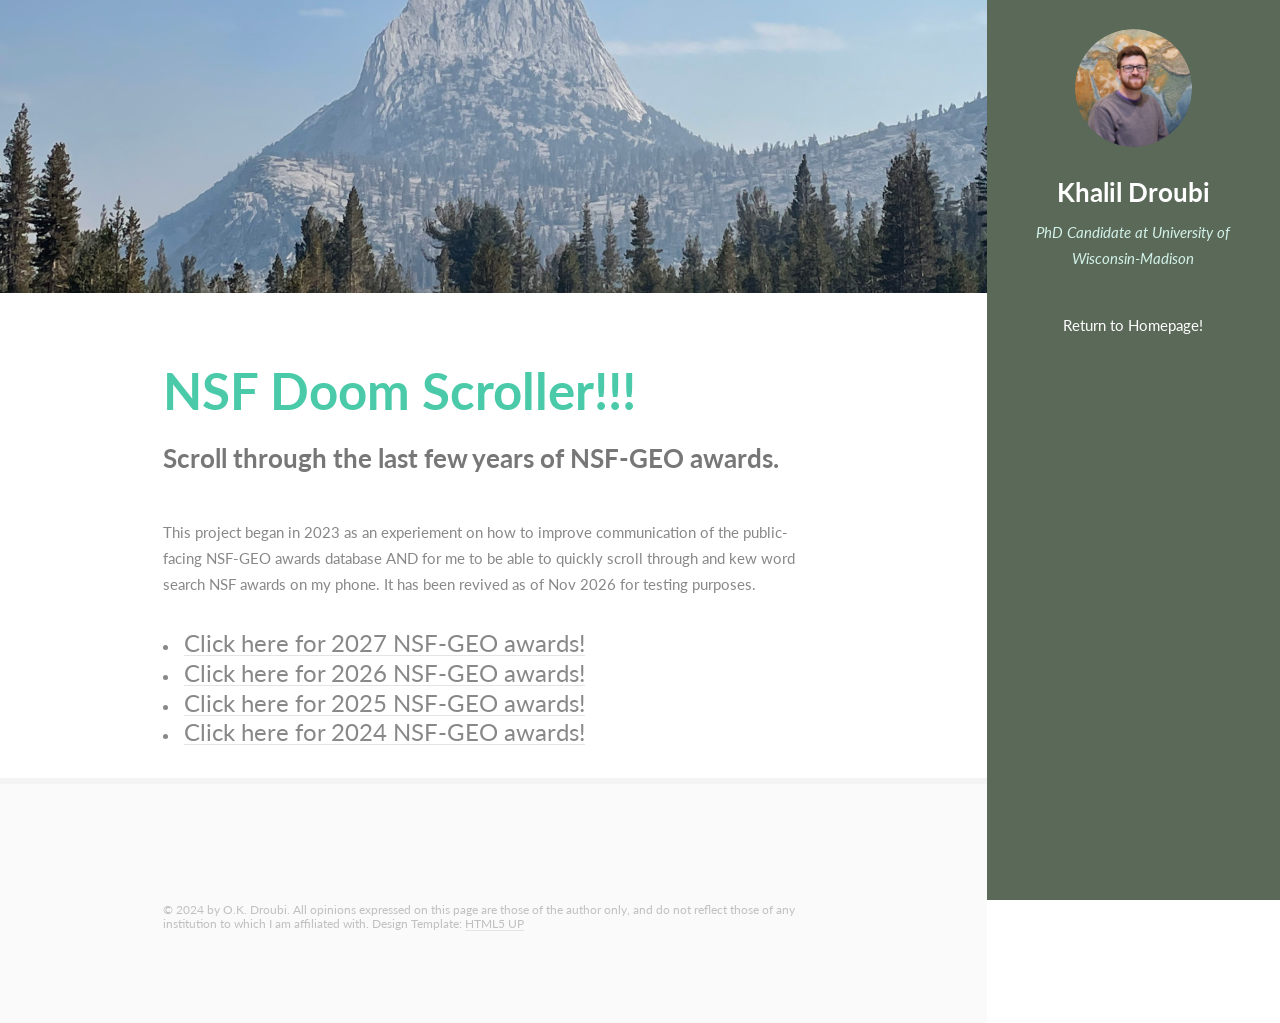
==== geo_nsf.html @ 440a9a68 "Update geo_nsf.html" ====
<!DOCTYPE HTML>
<!--
	Verti by HTML5 UP
	html5up.net | @ajlkn
	Free for personal and commercial use under the CCA 3.0 license (html5up.net/license)
-->
<html>
	<head>
		<title>Khalil Droubi</title>
		<meta charset="utf-8" />
		<meta name="viewport" content="width=device-width, initial-scale=1, user-scalable=no" />
		<link rel="stylesheet" href="assets/css/main.css" />
	</head>
	<body class="is-preload">

		<!-- Header -->
			<section id="header">
				<header>
					<span class="image avatar"><img src="images/headshot copy.JPG" alt="" /></span>
					<h1 id="logo"><a href="#">Khalil Droubi</a></h1>
					<p>PhD Candidate at University of Wisconsin-Madison<br />
					</p>
				</header>
				<nav id="nav">
					<ul>
						<!-- <li><a href="/"> <class="active">About Me</a></li>
						<li><a href="/">Research</a></li>
						<li><a href="/">Publications and Theses</a></li>
						<li><a href="/">Teaching and Mentoring</a></li>
						<li><a href="/">Field Work</a></li>
						<li><a href="Droubi_CV_2026.pdf" target="_blank">Curriculum Vitae</a></li> -->
						<li><a href="/">Return to Homepage!</a></li>
					</ul>
				</nav>
				<footer>
					<ul class="icons">
						<!-- <li><a href="https://www.linkedin.com/in/okdroubi/" class="icon brands fa-linkedin"><span class="label">LinkedIn</span></a></li> -->
<!-- 						<li><a href="#" class="icon brands fa-facebook-f"><span class="label">Facebook</span></a></li> -->
<!-- 						<li><a href="#" class="icon brands fa-instagram"><span class="label">Instagram</span></a></li> -->
						<!-- <li><a href="https://github.com/okdpetrology" class="icon brands fa-github"><span class="label">Github</span></a></li> -->
						<!-- <li><a href="geo_nsf.html" class="icon solid fa-envelope"><span class="label">Email</span></a></li> -->
					</ul>
				</footer>
			</section>
	<body class="is-preload homepage">
		<div id="page-wrapper">

			
<!-- Wrapper -->
			<div id="wrapper">

				<!-- Main -->
					<div id="main">

						<!-- One -->
							<section id="one">
								<div class="image main" data-position="center">
									<img src="images/banner1.jpg" alt="" />
								</div>
								<div class="container">
									<header class="major">
										<h2>NSF Doom Scroller!!!</h2>
										<p>Scroll through the last few years of NSF-GEO awards.<br /></p>
									</header>
									<p>This project began in 2023 as an experiement on how to improve communication of the public-facing NSF-GEO awards database AND for me to be able to quickly scroll through and kew word search NSF awards on my phone. It has been revived as of Nov 2026 for testing purposes.
									 </p>
									
									<li><a href="nsf_GEO_2027.html" target="_blank" ><font size="+2">Click here for 2027 NSF-GEO awards!</font></a>  </li>
									<li><a href="nsf_GEO_2026.html" target="_blank" ><font size="+2">Click here for 2026 NSF-GEO awards!</font></a> </li>
									<li><a href="nsf_GEO_2025.html" target="_blank" ><font size="+2">Click here for 2025 NSF-GEO awards!</font></a> </li>
									<li><a href="nsf_GEO_2024.html" target="_blank" ><font size="+2">Click here for 2024 NSF-GEO awards!</font></a> </li>

									
										</div>
							</section>


	

						

			
			<!-- Footer -->
					<section id="footer">
						<div class="container">
							<ul class="copyright">
								<li>&copy; 2024 by O.K. Droubi. All opinions expressed on this page are those of the author only, and do not reflect those of any institution to which I am affiliated with. Design Template: <a href="http://html5up.net" target="_blank">HTML5 UP</a></li>
							</ul>
						</div>
					</section>

			</div>

		<!-- Scripts -->

			<script src="assets/js/jquery.min.js"></script>
			<script src="assets/js/jquery.dropotron.min.js"></script>
			<script src="assets/js/browser.min.js"></script>
			<script src="assets/js/breakpoints.min.js"></script>
			<script src="assets/js/util.js"></script>
			<script src="assets/js/main.js"></script>

	</body>
</html>
---- assets/css/main.css ----
@import url("fontawesome-all.min.css");
@import url("https://fonts.googleapis.com/css?family=Lato:400,400italic,700,700italic|Source+Code+Pro:400");

/*
	Read Only by HTML5 UP
	html5up.net | @ajlkn
	Free for personal and commercial use under the CCA 3.0 license (html5up.net/license)
*/

html, body, div, span, applet, object,
iframe, h1, h2, h3, h4, h5, h6, p, blockquote,
pre, a, abbr, acronym, address, big, cite,
code, del, dfn, em, img, ins, kbd, q, s, samp,
small, strike, strong, sub, sup, tt, var, b,
u, i, center, dl, dt, dd, ol, ul, li, fieldset,
form, label, legend, table, caption, tbody,
tfoot, thead, tr, th, td, article, aside,
canvas, details, embed, figure, figcaption,
footer, header, hgroup, menu, nav, output, ruby,
section, summary, time, mark, audio, video {
	margin: 0;
	padding: 0;
	border: 0;
	font-size: 100%;
	font: inherit;
	vertical-align: baseline;}

article, aside, details, figcaption, figure,
footer, header, hgroup, menu, nav, section {
	display: block;}

body {
	line-height: 1;
}

ol, ul {
	list-style: none;
}

blockquote, q {
	quotes: none;
}

	blockquote:before, blockquote:after, q:before, q:after {
		content: '';
		content: none;
	}

table {
	border-collapse: collapse;
	border-spacing: 0;
}

body {
	-webkit-text-size-adjust: none;
}

mark {
	background-color: transparent;
	color: inherit;
}

input::-moz-focus-inner {
	border: 0;
	padding: 0;
}

input, select, textarea {
	-moz-appearance: none;
	-webkit-appearance: none;
	-ms-appearance: none;
	appearance: none;
}

/* Basic */

	html {
		box-sizing: border-box;
	}

	*, *:before, *:after {
		box-sizing: inherit;
	}

	body {
		background: #fff;
	}

		body.is-preload *, body.is-preload *:before, body.is-preload *:after {
			-moz-animation: none !important;
			-webkit-animation: none !important;
			-ms-animation: none !important;
			animation: none !important;
			-moz-transition: none !important;
			-webkit-transition: none !important;
			-ms-transition: none !important;
			transition: none !important;
		}

	body, input, select, textarea {
		color: #888;
		font-family: "Lato", sans-serif;
		font-size: 16pt;
		font-weight: 400;
		line-height: 1.75em;
	}

	a {
		-moz-transition: color 0.2s ease-in-out, border-color 0.2s ease-in-out;
		-webkit-transition: color 0.2s ease-in-out, border-color 0.2s ease-in-out;
		-ms-transition: color 0.2s ease-in-out, border-color 0.2s ease-in-out;
		transition: color 0.2s ease-in-out, border-color 0.2s ease-in-out;
		border-bottom: solid 1px #e4e4e4;
		color: inherit;
		text-decoration: none;
	}

		a:hover {
			border-bottom-color: transparent;
			color: #4acaa8 !important;
		}

	strong, b {
		color: #777;
		font-weight: 700;
	}

	em, i {
		font-style: italic;
	}

	p {
		margin: 0 0 2.25em 0;
	}

	h1, h2, h3, h4, h5, h6 {
		color: #777;
		font-weight: 700;
		line-height: 1em;
		margin: 0 0 0.5625em 0;
	}

		h1 a, h2 a, h3 a, h4 a, h5 a, h6 a {
			border: 0;
			color: inherit;
			text-decoration: none;
		}

	h2 {
		font-size: 2em;
		line-height: 1.5em;
	}

	h3 {
		font-size: 1.75em;
		line-height: 1.5em;
	}

	h4 {
		font-size: 1.25em;
		line-height: 1.5em;
	}

	h5 {
		font-size: 0.9em;
		line-height: 1.5em;
	}

	h6 {
		font-size: 0.7em;
		line-height: 1.5em;
	}

	sub {
		font-size: 0.8em;
		position: relative;
		top: 0.5em;
	}

	sup {
		font-size: 0.8em;
		position: relative;
		top: -0.5em;
	}

	hr {
		border: 0;
		border-bottom: solid 2px #f4f4f4;
		margin: 2.25em 0;
	}

		hr.major {
			margin: 3.375em 0;
		}

	blockquote {
		border-left: solid 8px #e4e4e4;
		font-style: italic;
		margin: 0 0 2.25em 0;
		padding: 0.5em 0 0.5em 2em;
	}

	code {
		background: #555;
		border-radius: 5px;
		color: #fff;
		font-family: "Source Code Pro", monospace;
		font-size: 0.9em;
		margin: 0 0.25em;
		padding: 0.25em 0.65em;
	}

	pre {
		font-family: "Source Code Pro", monospace;
		font-size: 0.9em;
		margin: 0 0 2.25em 0;
	}

		pre code {
			-webkit-overflow-scrolling: touch;
			display: block;
			line-height: 1.5em;
			overflow-x: auto;
			padding: 1em 1.5em;
		}

	.align-left {
		text-align: left;
	}

	.align-center {
		text-align: center;
	}

	.align-right {
		text-align: right;
	}

/* Row */

	.row {
		display: flex;
		flex-wrap: wrap;
		box-sizing: border-box;
		align-items: stretch;
	}

		.row > * {
			box-sizing: border-box;
		}

		.row.gtr-uniform > * > :last-child {
			margin-bottom: 0;
		}

		.row.aln-left {
			justify-content: flex-start;
		}

		.row.aln-center {
			justify-content: center;
		}

		.row.aln-right {
			justify-content: flex-end;
		}

		.row.aln-top {
			align-items: flex-start;
		}

		.row.aln-middle {
			align-items: center;
		}

		.row.aln-bottom {
			align-items: flex-end;
		}

		.row > .imp {
			order: -1;
		}

		.row > .col-1 {
			width: 8.33333%;
		}

		.row > .off-1 {
			margin-left: 8.33333%;
		}

		.row > .col-2 {
			width: 16.66667%;
		}

		.row > .off-2 {
			margin-left: 16.66667%;
		}

		.row > .col-3 {
			width: 25%;
		}

		.row > .off-3 {
			margin-left: 25%;
		}

		.row > .col-4 {
			width: 33.33333%;
		}

		.row > .off-4 {
			margin-left: 33.33333%;
		}

		.row > .col-5 {
			width: 41.66667%;
		}

		.row > .off-5 {
			margin-left: 41.66667%;
		}

		.row > .col-6 {
			width: 50%;
		}

		.row > .off-6 {
			margin-left: 50%;
		}

		.row > .col-7 {
			width: 58.33333%;
		}

		.row > .off-7 {
			margin-left: 58.33333%;
		}

		.row > .col-8 {
			width: 66.66667%;
		}

		.row > .off-8 {
			margin-left: 66.66667%;
		}

		.row > .col-9 {
			width: 75%;
		}

		.row > .off-9 {
			margin-left: 75%;
		}

		.row > .col-10 {
			width: 83.33333%;
		}

		.row > .off-10 {
			margin-left: 83.33333%;
		}

		.row > .col-11 {
			width: 91.66667%;
		}

		.row > .off-11 {
			margin-left: 91.66667%;
		}

		.row > .col-12 {
			width: 100%;
		}

		.row > .off-12 {
			margin-left: 100%;
		}

		.row.gtr-0 {
			margin-top: 0;
			margin-left: 0em;
		}

			.row.gtr-0 > * {
				padding: 0 0 0 0em;
			}

			.row.gtr-0.gtr-uniform {
				margin-top: 0em;
			}

				.row.gtr-0.gtr-uniform > * {
					padding-top: 0em;
				}

		.row.gtr-25 {
			margin-top: 0;
			margin-left: -0.5em;
		}

			.row.gtr-25 > * {
				padding: 0 0 0 0.5em;
			}

			.row.gtr-25.gtr-uniform {
				margin-top: -0.5em;
			}

				.row.gtr-25.gtr-uniform > * {
					padding-top: 0.5em;
				}

		.row.gtr-50 {
			margin-top: 0;
			margin-left: -1em;
		}

			.row.gtr-50 > * {
				padding: 0 0 0 1em;
			}

			.row.gtr-50.gtr-uniform {
				margin-top: -1em;
			}

				.row.gtr-50.gtr-uniform > * {
					padding-top: 1em;
				}

		.row {
			margin-top: 0;
			margin-left: -2em;
		}

			.row > * {
				padding: 0 0 0 2em;
			}

			.row.gtr-uniform {
				margin-top: -2em;
			}

				.row.gtr-uniform > * {
					padding-top: 2em;
				}

		.row.gtr-150 {
			margin-top: 0;
			margin-left: -3em;
		}

			.row.gtr-150 > * {
				padding: 0 0 0 3em;
			}

			.row.gtr-150.gtr-uniform {
				margin-top: -3em;
			}

				.row.gtr-150.gtr-uniform > * {
					padding-top: 3em;
				}

		.row.gtr-200 {
			margin-top: 0;
			margin-left: -4em;
		}

			.row.gtr-200 > * {
				padding: 0 0 0 4em;
			}

			.row.gtr-200.gtr-uniform {
				margin-top: -4em;
			}

				.row.gtr-200.gtr-uniform > * {
					padding-top: 4em;
				}

		@media screen and (max-width: 1680px) {

			.row {
				display: flex;
				flex-wrap: wrap;
				box-sizing: border-box;
				align-items: stretch;
			}

				.row > * {
					box-sizing: border-box;
				}

				.row.gtr-uniform > * > :last-child {
					margin-bottom: 0;
				}

				.row.aln-left {
					justify-content: flex-start;
				}

				.row.aln-center {
					justify-content: center;
				}

				.row.aln-right {
					justify-content: flex-end;
				}

				.row.aln-top {
					align-items: flex-start;
				}

				.row.aln-middle {
					align-items: center;
				}

				.row.aln-bottom {
					align-items: flex-end;
				}

				.row > .imp-xlarge {
					order: -1;
				}

				.row > .col-1-xlarge {
					width: 8.33333%;
				}

				.row > .off-1-xlarge {
					margin-left: 8.33333%;
				}

				.row > .col-2-xlarge {
					width: 16.66667%;
				}

				.row > .off-2-xlarge {
					margin-left: 16.66667%;
				}

				.row > .col-3-xlarge {
					width: 25%;
				}

				.row > .off-3-xlarge {
					margin-left: 25%;
				}

				.row > .col-4-xlarge {
					width: 33.33333%;
				}

				.row > .off-4-xlarge {
					margin-left: 33.33333%;
				}

				.row > .col-5-xlarge {
					width: 41.66667%;
				}

				.row > .off-5-xlarge {
					margin-left: 41.66667%;
				}

				.row > .col-6-xlarge {
					width: 50%;
				}

				.row > .off-6-xlarge {
					margin-left: 50%;
				}

				.row > .col-7-xlarge {
					width: 58.33333%;
				}

				.row > .off-7-xlarge {
					margin-left: 58.33333%;
				}

				.row > .col-8-xlarge {
					width: 66.66667%;
				}

				.row > .off-8-xlarge {
					margin-left: 66.66667%;
				}

				.row > .col-9-xlarge {
					width: 75%;
				}

				.row > .off-9-xlarge {
					margin-left: 75%;
				}

				.row > .col-10-xlarge {
					width: 83.33333%;
				}

				.row > .off-10-xlarge {
					margin-left: 83.33333%;
				}

				.row > .col-11-xlarge {
					width: 91.66667%;
				}

				.row > .off-11-xlarge {
					margin-left: 91.66667%;
				}

				.row > .col-12-xlarge {
					width: 100%;
				}

				.row > .off-12-xlarge {
					margin-left: 100%;
				}

				.row.gtr-0 {
					margin-top: 0;
					margin-left: 0em;
				}

					.row.gtr-0 > * {
						padding: 0 0 0 0em;
					}

					.row.gtr-0.gtr-uniform {
						margin-top: 0em;
					}

						.row.gtr-0.gtr-uniform > * {
							padding-top: 0em;
						}

				.row.gtr-25 {
					margin-top: 0;
					margin-left: -0.5em;
				}

					.row.gtr-25 > * {
						padding: 0 0 0 0.5em;
					}

					.row.gtr-25.gtr-uniform {
						margin-top: -0.5em;
					}

						.row.gtr-25.gtr-uniform > * {
							padding-top: 0.5em;
						}

				.row.gtr-50 {
					margin-top: 0;
					margin-left: -1em;
				}

					.row.gtr-50 > * {
						padding: 0 0 0 1em;
					}

					.row.gtr-50.gtr-uniform {
						margin-top: -1em;
					}

						.row.gtr-50.gtr-uniform > * {
							padding-top: 1em;
						}

				.row {
					margin-top: 0;
					margin-left: -2em;
				}

					.row > * {
						padding: 0 0 0 2em;
					}

					.row.gtr-uniform {
						margin-top: -2em;
					}

						.row.gtr-uniform > * {
							padding-top: 2em;
						}

				.row.gtr-150 {
					margin-top: 0;
					margin-left: -3em;
				}

					.row.gtr-150 > * {
						padding: 0 0 0 3em;
					}

					.row.gtr-150.gtr-uniform {
						margin-top: -3em;
					}

						.row.gtr-150.gtr-uniform > * {
							padding-top: 3em;
						}

				.row.gtr-200 {
					margin-top: 0;
					margin-left: -4em;
				}

					.row.gtr-200 > * {
						padding: 0 0 0 4em;
					}

					.row.gtr-200.gtr-uniform {
						margin-top: -4em;
					}

						.row.gtr-200.gtr-uniform > * {
							padding-top: 4em;
						}

		}

		@media screen and (max-width: 1280px) {

			.row {
				display: flex;
				flex-wrap: wrap;
				box-sizing: border-box;
				align-items: stretch;
			}

				.row > * {
					box-sizing: border-box;
				}

				.row.gtr-uniform > * > :last-child {
					margin-bottom: 0;
				}

				.row.aln-left {
					justify-content: flex-start;
				}

				.row.aln-center {
					justify-content: center;
				}

				.row.aln-right {
					justify-content: flex-end;
				}

				.row.aln-top {
					align-items: flex-start;
				}

				.row.aln-middle {
					align-items: center;
				}

				.row.aln-bottom {
					align-items: flex-end;
				}

				.row > .imp-large {
					order: -1;
				}

				.row > .col-1-large {
					width: 8.33333%;
				}

				.row > .off-1-large {
					margin-left: 8.33333%;
				}

				.row > .col-2-large {
					width: 16.66667%;
				}

				.row > .off-2-large {
					margin-left: 16.66667%;
				}

				.row > .col-3-large {
					width: 25%;
				}

				.row > .off-3-large {
					margin-left: 25%;
				}

				.row > .col-4-large {
					width: 33.33333%;
				}

				.row > .off-4-large {
					margin-left: 33.33333%;
				}

				.row > .col-5-large {
					width: 41.66667%;
				}

				.row > .off-5-large {
					margin-left: 41.66667%;
				}

				.row > .col-6-large {
					width: 50%;
				}

				.row > .off-6-large {
					margin-left: 50%;
				}

				.row > .col-7-large {
					width: 58.33333%;
				}

				.row > .off-7-large {
					margin-left: 58.33333%;
				}

				.row > .col-8-large {
					width: 66.66667%;
				}

				.row > .off-8-large {
					margin-left: 66.66667%;
				}

				.row > .col-9-large {
					width: 75%;
				}

				.row > .off-9-large {
					margin-left: 75%;
				}

				.row > .col-10-large {
					width: 83.33333%;
				}

				.row > .off-10-large {
					margin-left: 83.33333%;
				}

				.row > .col-11-large {
					width: 91.66667%;
				}

				.row > .off-11-large {
					margin-left: 91.66667%;
				}

				.row > .col-12-large {
					width: 100%;
				}

				.row > .off-12-large {
					margin-left: 100%;
				}

				.row.gtr-0 {
					margin-top: 0;
					margin-left: 0em;
				}

					.row.gtr-0 > * {
						padding: 0 0 0 0em;
					}

					.row.gtr-0.gtr-uniform {
						margin-top: 0em;
					}

						.row.gtr-0.gtr-uniform > * {
							padding-top: 0em;
						}

				.row.gtr-25 {
					margin-top: 0;
					margin-left: -0.375em;
				}

					.row.gtr-25 > * {
						padding: 0 0 0 0.375em;
					}

					.row.gtr-25.gtr-uniform {
						margin-top: -0.375em;
					}

						.row.gtr-25.gtr-uniform > * {
							padding-top: 0.375em;
						}

				.row.gtr-50 {
					margin-top: 0;
					margin-left: -0.75em;
				}

					.row.gtr-50 > * {
						padding: 0 0 0 0.75em;
					}

					.row.gtr-50.gtr-uniform {
						margin-top: -0.75em;
					}

						.row.gtr-50.gtr-uniform > * {
							padding-top: 0.75em;
						}

				.row {
					margin-top: 0;
					margin-left: -1.5em;
				}

					.row > * {
						padding: 0 0 0 1.5em;
					}

					.row.gtr-uniform {
						margin-top: -1.5em;
					}

						.row.gtr-uniform > * {
							padding-top: 1.5em;
						}

				.row.gtr-150 {
					margin-top: 0;
					margin-left: -2.25em;
				}

					.row.gtr-150 > * {
						padding: 0 0 0 2.25em;
					}

					.row.gtr-150.gtr-uniform {
						margin-top: -2.25em;
					}

						.row.gtr-150.gtr-uniform > * {
							padding-top: 2.25em;
						}

				.row.gtr-200 {
					margin-top: 0;
					margin-left: -3em;
				}

					.row.gtr-200 > * {
						padding: 0 0 0 3em;
					}

					.row.gtr-200.gtr-uniform {
						margin-top: -3em;
					}

						.row.gtr-200.gtr-uniform > * {
							padding-top: 3em;
						}

		}

		@media screen and (max-width: 1024px) {

			.row {
				display: flex;
				flex-wrap: wrap;
				box-sizing: border-box;
				align-items: stretch;
			}

				.row > * {
					box-sizing: border-box;
				}

				.row.gtr-uniform > * > :last-child {
					margin-bottom: 0;
				}

				.row.aln-left {
					justify-content: flex-start;
				}

				.row.aln-center {
					justify-content: center;
				}

				.row.aln-right {
					justify-content: flex-end;
				}

				.row.aln-top {
					align-items: flex-start;
				}

				.row.aln-middle {
					align-items: center;
				}

				.row.aln-bottom {
					align-items: flex-end;
				}

				.row > .imp-medium {
					order: -1;
				}

				.row > .col-1-medium {
					width: 8.33333%;
				}

				.row > .off-1-medium {
					margin-left: 8.33333%;
				}

				.row > .col-2-medium {
					width: 16.66667%;
				}

				.row > .off-2-medium {
					margin-left: 16.66667%;
				}

				.row > .col-3-medium {
					width: 25%;
				}

				.row > .off-3-medium {
					margin-left: 25%;
				}

				.row > .col-4-medium {
					width: 33.33333%;
				}

				.row > .off-4-medium {
					margin-left: 33.33333%;
				}

				.row > .col-5-medium {
					width: 41.66667%;
				}

				.row > .off-5-medium {
					margin-left: 41.66667%;
				}

				.row > .col-6-medium {
					width: 50%;
				}

				.row > .off-6-medium {
					margin-left: 50%;
				}

				.row > .col-7-medium {
					width: 58.33333%;
				}

				.row > .off-7-medium {
					margin-left: 58.33333%;
				}

				.row > .col-8-medium {
					width: 66.66667%;
				}

				.row > .off-8-medium {
					margin-left: 66.66667%;
				}

				.row > .col-9-medium {
					width: 75%;
				}

				.row > .off-9-medium {
					margin-left: 75%;
				}

				.row > .col-10-medium {
					width: 83.33333%;
				}

				.row > .off-10-medium {
					margin-left: 83.33333%;
				}

				.row > .col-11-medium {
					width: 91.66667%;
				}

				.row > .off-11-medium {
					margin-left: 91.66667%;
				}

				.row > .col-12-medium {
					width: 100%;
				}

				.row > .off-12-medium {
					margin-left: 100%;
				}

				.row.gtr-0 {
					margin-top: 0;
					margin-left: 0em;
				}

					.row.gtr-0 > * {
						padding: 0 0 0 0em;
					}

					.row.gtr-0.gtr-uniform {
						margin-top: 0em;
					}

						.row.gtr-0.gtr-uniform > * {
							padding-top: 0em;
						}

				.row.gtr-25 {
					margin-top: 0;
					margin-left: -0.375em;
				}

					.row.gtr-25 > * {
						padding: 0 0 0 0.375em;
					}

					.row.gtr-25.gtr-uniform {
						margin-top: -0.375em;
					}

						.row.gtr-25.gtr-uniform > * {
							padding-top: 0.375em;
						}

				.row.gtr-50 {
					margin-top: 0;
					margin-left: -0.75em;
				}

					.row.gtr-50 > * {
						padding: 0 0 0 0.75em;
					}

					.row.gtr-50.gtr-uniform {
						margin-top: -0.75em;
					}

						.row.gtr-50.gtr-uniform > * {
							padding-top: 0.75em;
						}

				.row {
					margin-top: 0;
					margin-left: -1.5em;
				}

					.row > * {
						padding: 0 0 0 1.5em;
					}

					.row.gtr-uniform {
						margin-top: -1.5em;
					}

						.row.gtr-uniform > * {
							padding-top: 1.5em;
						}

				.row.gtr-150 {
					margin-top: 0;
					margin-left: -2.25em;
				}

					.row.gtr-150 > * {
						padding: 0 0 0 2.25em;
					}

					.row.gtr-150.gtr-uniform {
						margin-top: -2.25em;
					}

						.row.gtr-150.gtr-uniform > * {
							padding-top: 2.25em;
						}

				.row.gtr-200 {
					margin-top: 0;
					margin-left: -3em;
				}

					.row.gtr-200 > * {
						padding: 0 0 0 3em;
					}

					.row.gtr-200.gtr-uniform {
						margin-top: -3em;
					}

						.row.gtr-200.gtr-uniform > * {
							padding-top: 3em;
						}

		}

		@media screen and (max-width: 736px) {

			.row {
				display: flex;
				flex-wrap: wrap;
				box-sizing: border-box;
				align-items: stretch;
			}

				.row > * {
					box-sizing: border-box;
				}

				.row.gtr-uniform > * > :last-child {
					margin-bottom: 0;
				}

				.row.aln-left {
					justify-content: flex-start;
				}

				.row.aln-center {
					justify-content: center;
				}

				.row.aln-right {
					justify-content: flex-end;
				}

				.row.aln-top {
					align-items: flex-start;
				}

				.row.aln-middle {
					align-items: center;
				}

				.row.aln-bottom {
					align-items: flex-end;
				}

				.row > .imp-small {
					order: -1;
				}

				.row > .col-1-small {
					width: 8.33333%;
				}

				.row > .off-1-small {
					margin-left: 8.33333%;
				}

				.row > .col-2-small {
					width: 16.66667%;
				}

				.row > .off-2-small {
					margin-left: 16.66667%;
				}

				.row > .col-3-small {
					width: 25%;
				}

				.row > .off-3-small {
					margin-left: 25%;
				}

				.row > .col-4-small {
					width: 33.33333%;
				}

				.row > .off-4-small {
					margin-left: 33.33333%;
				}

				.row > .col-5-small {
					width: 41.66667%;
				}

				.row > .off-5-small {
					margin-left: 41.66667%;
				}

				.row > .col-6-small {
					width: 50%;
				}

				.row > .off-6-small {
					margin-left: 50%;
				}

				.row > .col-7-small {
					width: 58.33333%;
				}

				.row > .off-7-small {
					margin-left: 58.33333%;
				}

				.row > .col-8-small {
					width: 66.66667%;
				}

				.row > .off-8-small {
					margin-left: 66.66667%;
				}

				.row > .col-9-small {
					width: 75%;
				}

				.row > .off-9-small {
					margin-left: 75%;
				}

				.row > .col-10-small {
					width: 83.33333%;
				}

				.row > .off-10-small {
					margin-left: 83.33333%;
				}

				.row > .col-11-small {
					width: 91.66667%;
				}

				.row > .off-11-small {
					margin-left: 91.66667%;
				}

				.row > .col-12-small {
					width: 100%;
				}

				.row > .off-12-small {
					margin-left: 100%;
				}

				.row.gtr-0 {
					margin-top: 0;
					margin-left: 0em;
				}

					.row.gtr-0 > * {
						padding: 0 0 0 0em;
					}

					.row.gtr-0.gtr-uniform {
						margin-top: 0em;
					}

						.row.gtr-0.gtr-uniform > * {
							padding-top: 0em;
						}

				.row.gtr-25 {
					margin-top: 0;
					margin-left: -0.3125em;
				}

					.row.gtr-25 > * {
						padding: 0 0 0 0.3125em;
					}

					.row.gtr-25.gtr-uniform {
						margin-top: -0.3125em;
					}

						.row.gtr-25.gtr-uniform > * {
							padding-top: 0.3125em;
						}

				.row.gtr-50 {
					margin-top: 0;
					margin-left: -0.625em;
				}

					.row.gtr-50 > * {
						padding: 0 0 0 0.625em;
					}

					.row.gtr-50.gtr-uniform {
						margin-top: -0.625em;
					}

						.row.gtr-50.gtr-uniform > * {
							padding-top: 0.625em;
						}

				.row {
					margin-top: 0;
					margin-left: -1.25em;
				}

					.row > * {
						padding: 0 0 0 1.25em;
					}

					.row.gtr-uniform {
						margin-top: -1.25em;
					}

						.row.gtr-uniform > * {
							padding-top: 1.25em;
						}

				.row.gtr-150 {
					margin-top: 0;
					margin-left: -1.875em;
				}

					.row.gtr-150 > * {
						padding: 0 0 0 1.875em;
					}

					.row.gtr-150.gtr-uniform {
						margin-top: -1.875em;
					}

						.row.gtr-150.gtr-uniform > * {
							padding-top: 1.875em;
						}

				.row.gtr-200 {
					margin-top: 0;
					margin-left: -2.5em;
				}

					.row.gtr-200 > * {
						padding: 0 0 0 2.5em;
					}

					.row.gtr-200.gtr-uniform {
						margin-top: -2.5em;
					}

						.row.gtr-200.gtr-uniform > * {
							padding-top: 2.5em;
						}

		}

		@media screen and (max-width: 480px) {

			.row {
				display: flex;
				flex-wrap: wrap;
				box-sizing: border-box;
				align-items: stretch;
			}

				.row > * {
					box-sizing: border-box;
				}

				.row.gtr-uniform > * > :last-child {
					margin-bottom: 0;
				}

				.row.aln-left {
					justify-content: flex-start;
				}

				.row.aln-center {
					justify-content: center;
				}

				.row.aln-right {
					justify-content: flex-end;
				}

				.row.aln-top {
					align-items: flex-start;
				}

				.row.aln-middle {
					align-items: center;
				}

				.row.aln-bottom {
					align-items: flex-end;
				}

				.row > .imp-xsmall {
					order: -1;
				}

				.row > .col-1-xsmall {
					width: 8.33333%;
				}

				.row > .off-1-xsmall {
					margin-left: 8.33333%;
				}

				.row > .col-2-xsmall {
					width: 16.66667%;
				}

				.row > .off-2-xsmall {
					margin-left: 16.66667%;
				}

				.row > .col-3-xsmall {
					width: 25%;
				}

				.row > .off-3-xsmall {
					margin-left: 25%;
				}

				.row > .col-4-xsmall {
					width: 33.33333%;
				}

				.row > .off-4-xsmall {
					margin-left: 33.33333%;
				}

				.row > .col-5-xsmall {
					width: 41.66667%;
				}

				.row > .off-5-xsmall {
					margin-left: 41.66667%;
				}

				.row > .col-6-xsmall {
					width: 50%;
				}

				.row > .off-6-xsmall {
					margin-left: 50%;
				}

				.row > .col-7-xsmall {
					width: 58.33333%;
				}

				.row > .off-7-xsmall {
					margin-left: 58.33333%;
				}

				.row > .col-8-xsmall {
					width: 66.66667%;
				}

				.row > .off-8-xsmall {
					margin-left: 66.66667%;
				}

				.row > .col-9-xsmall {
					width: 75%;
				}

				.row > .off-9-xsmall {
					margin-left: 75%;
				}

				.row > .col-10-xsmall {
					width: 83.33333%;
				}

				.row > .off-10-xsmall {
					margin-left: 83.33333%;
				}

				.row > .col-11-xsmall {
					width: 91.66667%;
				}

				.row > .off-11-xsmall {
					margin-left: 91.66667%;
				}

				.row > .col-12-xsmall {
					width: 100%;
				}

				.row > .off-12-xsmall {
					margin-left: 100%;
				}

				.row.gtr-0 {
					margin-top: 0;
					margin-left: 0em;
				}

					.row.gtr-0 > * {
						padding: 0 0 0 0em;
					}

					.row.gtr-0.gtr-uniform {
						margin-top: 0em;
					}

						.row.gtr-0.gtr-uniform > * {
							padding-top: 0em;
						}

				.row.gtr-25 {
					margin-top: 0;
					margin-left: -0.3125em;
				}

					.row.gtr-25 > * {
						padding: 0 0 0 0.3125em;
					}

					.row.gtr-25.gtr-uniform {
						margin-top: -0.3125em;
					}

						.row.gtr-25.gtr-uniform > * {
							padding-top: 0.3125em;
						}

				.row.gtr-50 {
					margin-top: 0;
					margin-left: -0.625em;
				}

					.row.gtr-50 > * {
						padding: 0 0 0 0.625em;
					}

					.row.gtr-50.gtr-uniform {
						margin-top: -0.625em;
					}

						.row.gtr-50.gtr-uniform > * {
							padding-top: 0.625em;
						}

				.row {
					margin-top: 0;
					margin-left: -1.25em;
				}

					.row > * {
						padding: 0 0 0 1.25em;
					}

					.row.gtr-uniform {
						margin-top: -1.25em;
					}

						.row.gtr-uniform > * {
							padding-top: 1.25em;
						}

				.row.gtr-150 {
					margin-top: 0;
					margin-left: -1.875em;
				}

					.row.gtr-150 > * {
						padding: 0 0 0 1.875em;
					}

					.row.gtr-150.gtr-uniform {
						margin-top: -1.875em;
					}

						.row.gtr-150.gtr-uniform > * {
							padding-top: 1.875em;
						}

				.row.gtr-200 {
					margin-top: 0;
					margin-left: -2.5em;
				}

					.row.gtr-200 > * {
						padding: 0 0 0 2.5em;
					}

					.row.gtr-200.gtr-uniform {
						margin-top: -2.5em;
					}

						.row.gtr-200.gtr-uniform > * {
							padding-top: 2.5em;
						}

		}

/* Container */

	.container {
		margin: 0 auto;
		max-width: calc(100% - 4.5em);
		width: 45em;
	}

		.container.xsmall {
			width: 11.25em;
		}

		.container.small {
			width: 22.5em;
		}

		.container.medium {
			width: 33.75em;
		}

		.container.large {
			width: 56.25em;
		}

		.container.xlarge {
			width: 67.5em;
		}

		.container.max {
			width: 100%;
		}

		@media screen and (max-width: 1024px) {

			.container {
				width: 100% !important;
			}

		}

		@media screen and (max-width: 480px) {

			.container {
				max-width: calc(100% - 3.375em);
			}

		}

/* Section/Article */

	section.special, article.special {
		text-align: center;
	}

	header p {
		color: #aaa;
		position: relative;
		margin: 0 0 1.6875em 0;
	}

	header h2 + p {
		font-size: 1.25em;
		margin-top: -0.5em;
		line-height: 1.5em;
	}

	header h3 + p {
		font-size: 1.1em;
		margin-top: -0.35em;
		line-height: 1.5em;
	}

	header h4 + p,
	header h5 + p,
	header h6 + p {
		font-size: 0.9em;
		margin-top: -0.25em;
		line-height: 1.5em;
	}

	header.major h2 {
		color: #4acaa8;
		font-size: 3.5em;
	}

		header.major h2 + p {
			color: #777;
			font-size: 1.75em;
			font-weight: 700;
			margin-top: -0.75em;
		}

/* Form */

	form {
		margin: 0 0 2.25em 0;
	}

	label {
		color: #777;
		display: block;
		font-size: 0.9em;
		font-weight: 700;
		margin: 0 0 1.125em 0;
	}

	input::-moz-focus-inner {
		border: 0;
		padding: 0;
	}

	input[type="text"],
	input[type="password"],
	input[type="email"],
	select,
	textarea {
		-moz-appearance: none;
		-webkit-appearance: none;
		-ms-appearance: none;
		appearance: none;
		border-radius: 5px;
		border: none;
		border: solid 2px #e4e4e4;
		color: inherit;
		display: block;
		outline: 0;
		padding: 0 1em;
		text-decoration: none;
		width: 100%;
	}

		input[type="text"]:invalid,
		input[type="password"]:invalid,
		input[type="email"]:invalid,
		select:invalid,
		textarea:invalid {
			box-shadow: none;
		}

		input[type="text"]:focus,
		input[type="password"]:focus,
		input[type="email"]:focus,
		select:focus,
		textarea:focus {
			border-color: #4acaa8;
		}

	select {
		background-image: url("data:image/svg+xml;charset=utf8,%3Csvg xmlns='http://www.w3.org/2000/svg' width='40' height='40' preserveAspectRatio='none' viewBox='0 0 40 40'%3E%3Cpath d='M9.4,12.3l10.4,10.4l10.4-10.4c0.2-0.2,0.5-0.4,0.9-0.4c0.3,0,0.6,0.1,0.9,0.4l3.3,3.3c0.2,0.2,0.4,0.5,0.4,0.9 c0,0.4-0.1,0.6-0.4,0.9L20.7,31.9c-0.2,0.2-0.5,0.4-0.9,0.4c-0.3,0-0.6-0.1-0.9-0.4L4.3,17.3c-0.2-0.2-0.4-0.5-0.4-0.9 c0-0.4,0.1-0.6,0.4-0.9l3.3-3.3c0.2-0.2,0.5-0.4,0.9-0.4S9.1,12.1,9.4,12.3z' fill='%23e4e4e4' /%3E%3C/svg%3E");
		background-size: 1.25em;
		background-repeat: no-repeat;
		background-position: calc(100% - 1em) center;
		height: 2.75em;
		padding-right: 2.75em;
		text-overflow: ellipsis;
	}

		select option {
			color: #777;
			background: #fff;
		}

		select:focus::-ms-value {
			background-color: transparent;
		}

		select::-ms-expand {
			display: none;
		}

	input[type="text"],
	input[type="password"],
	input[type="email"],
	select {
		height: 2.75em;
	}

	textarea {
		padding: 0.75em 1em;
	}

	input[type="checkbox"],
	input[type="radio"] {
		-moz-appearance: none;
		-webkit-appearance: none;
		-ms-appearance: none;
		appearance: none;
		display: block;
		float: left;
		margin-right: -2em;
		opacity: 0;
		width: 1em;
		z-index: -1;
	}

		input[type="checkbox"] + label,
		input[type="radio"] + label {
			text-decoration: none;
			color: #888;
			cursor: pointer;
			display: inline-block;
			font-size: 1em;
			font-weight: 400;
			padding-left: 2.4em;
			padding-right: 0.75em;
			position: relative;
		}

			input[type="checkbox"] + label:before,
			input[type="radio"] + label:before {
				-moz-osx-font-smoothing: grayscale;
				-webkit-font-smoothing: antialiased;
				display: inline-block;
				font-style: normal;
				font-variant: normal;
				text-rendering: auto;
				line-height: 1;
				text-transform: none !important;
				font-family: 'Font Awesome 5 Free';
				font-weight: 900;
			}

			input[type="checkbox"] + label:before,
			input[type="radio"] + label:before {
				background: #fafafa;
				border-radius: 5px;
				border: solid 2px #e4e4e4;
				content: '';
				display: inline-block;
				font-size: 0.8em;
				height: 2.0625em;
				left: 0;
				line-height: 2.0625em;
				position: absolute;
				text-align: center;
				top: 0;
				width: 2.0625em;
			}

		input[type="checkbox"]:checked + label:before,
		input[type="radio"]:checked + label:before {
			background: #989898;
			border-color: #989898;
			color: #ffffff;
			content: '\f00c';
		}

		input[type="checkbox"]:focus + label:before,
		input[type="radio"]:focus + label:before {
			border-color: #4acaa8;
		}

	input[type="checkbox"] + label:before {
		border-radius: 5px;
	}

	input[type="radio"] + label:before {
		border-radius: 100%;
	}

	::-webkit-input-placeholder {
		color: #aaa !important;
		font-style: italic;
		opacity: 1.0;
	}

	:-moz-placeholder {
		color: #aaa !important;
		font-style: italic;
		opacity: 1.0;
	}

	::-moz-placeholder {
		color: #aaa !important;
		font-style: italic;
		opacity: 1.0;
	}

	:-ms-input-placeholder {
		color: #aaa !important;
		font-style: italic;
		opacity: 1.0;
	}

/* Box */

	.box {
		border-radius: 5px;
		border: solid 2px #e4e4e4;
		margin-bottom: 2.25em;
		padding: 1.5em;
	}

		.box > :last-child,
		.box > :last-child > :last-child,
		.box > :last-child > :last-child > :last-child {
			margin-bottom: 0;
		}

		.box.alt {
			border: 0;
			border-radius: 0;
			padding: 0;
		}

/* Icon */

	.icon {
		text-decoration: none;
		border-bottom: none;
		position: relative;
	}

		.icon:before {
			-moz-osx-font-smoothing: grayscale;
			-webkit-font-smoothing: antialiased;
			display: inline-block;
			font-style: normal;
			font-variant: normal;
			text-rendering: auto;
			line-height: 1;
			text-transform: none !important;
			font-family: 'Font Awesome 5 Free';
			font-weight: 400;
		}

		.icon > .label {
			display: none;
		}

		.icon:before {
			line-height: inherit;
		}

		.icon.solid:before {
			font-weight: 900;
		}

		.icon.brands:before {
			font-family: 'Font Awesome 5 Brands';
		}

/* Image */

	.image {
		border-radius: 5px;
		border: 0;
		display: inline-block;
		position: relative;
	}

		.image[data-position] img {
			-moz-object-fit: cover;
			-webkit-object-fit: cover;
			-ms-object-fit: cover;
			object-fit: cover;
			display: block;
			position: absolute;
			top: 0;
			left: 0;
			width: 100%;
			height: 100%;
		}

		.image[data-position="top left"] img {
			-moz-object-position: top left;
			-webkit-object-position: top left;
			-ms-object-position: top left;
			object-position: top left;
		}

		.image[data-position="top"] img {
			-moz-object-position: top;
			-webkit-object-position: top;
			-ms-object-position: top;
			object-position: top;
		}

		.image[data-position="top right"] img {
			-moz-object-position: top right;
			-webkit-object-position: top right;
			-ms-object-position: top right;
			object-position: top right;
		}

		.image[data-position="right"] img {
			-moz-object-position: right;
			-webkit-object-position: right;
			-ms-object-position: right;
			object-position: right;
		}

		.image[data-position="bottom right"] img {
			-moz-object-position: bottom right;
			-webkit-object-position: bottom right;
			-ms-object-position: bottom right;
			object-position: bottom right;
		}

		.image[data-position="bottom"] img {
			-moz-object-position: bottom;
			-webkit-object-position: bottom;
			-ms-object-position: bottom;
			object-position: bottom;
		}

		.image[data-position="bottom left"] img {
			-moz-object-position: bottom left;
			-webkit-object-position: bottom left;
			-ms-object-position: bottom left;
			object-position: bottom left;
		}

		.image[data-position="left"] img {
			-moz-object-position: left;
			-webkit-object-position: left;
			-ms-object-position: left;
			object-position: left;
		}

		.image[data-position="center"] img {
			-moz-object-position: center;
			-webkit-object-position: center;
			-ms-object-position: center;
			object-position: center;
		}

		.image[data-position="25% 25%"] img {
			-moz-object-position: 25% 25%;
			-webkit-object-position: 25% 25%;
			-ms-object-position: 25% 25%;
			object-position: 25% 25%;
		}

		.image[data-position="75% 25%"] img {
			-moz-object-position: 75% 25%;
			-webkit-object-position: 75% 25%;
			-ms-object-position: 75% 25%;
			object-position: 75% 25%;
		}

		.image[data-position="75% 75%"] img {
			-moz-object-position: 75% 75%;
			-webkit-object-position: 75% 75%;
			-ms-object-position: 75% 75%;
			object-position: 75% 75%;
		}

		.image[data-position="25% 75%"] img {
			-moz-object-position: 25% 75%;
			-webkit-object-position: 25% 75%;
			-ms-object-position: 25% 75%;
			object-position: 25% 75%;
		}

		.image img {
			border-radius: 5px;
			display: block;
		}

		.image.left {
			float: left;
			margin: 0 2.5em 2em 0;
			top: 0.25em;
		}

		.image.right {
			float: right;
			margin: 0 0 2em 2.5em;
			top: 0.25em;
		}

		.image.fit {
			display: block;
			margin: 0 0 2.25em 0;
			width: 100%;
		}

			.image.fit img {
				display: block;
				width: 100%;
			}

		.image.avatar {
			border-radius: 100%;
			overflow: hidden;
		}

			.image.avatar img {
				border-radius: 100%;
				display: block;
				width: 100%;
			}

		.image.main {
			display: block;
			height: 20em;
			border-radius: 0;
		}

			.image.main img {
				border-radius: 0;
			}

/* List */

	ol {
		list-style: decimal;
		margin: 0 0 2.25em 0;
		padding-left: 1.25em;
	}

		ol li {
			padding-left: 0.25em;
		}

	ul {
		list-style: disc;
		margin: 0 0 2.25em 0;
		padding-left: 1em;
	}

		ul li {
			padding-left: 0.5em;
		}

		ul.alt {
			list-style: none;
			padding-left: 0;
		}

			ul.alt li {
				border-top: solid 2px #f4f4f4;
				padding: 0.5em 0;
			}

				ul.alt li:first-child {
					border-top: 0;
					padding-top: 0;
				}

	dl {
		margin: 0 0 2.25em 0;
	}

/* Actions */

	ul.actions {
		display: -moz-flex;
		display: -webkit-flex;
		display: -ms-flex;
		display: flex;
		cursor: default;
		list-style: none;
		margin-left: -1.125em;
		padding-left: 0;
	}

		ul.actions li {
			padding: 0 0 0 1.125em;
			vertical-align: middle;
		}

		ul.actions.special {
			-moz-justify-content: center;
			-webkit-justify-content: center;
			-ms-justify-content: center;
			justify-content: center;
			width: 100%;
			margin-left: 0;
		}

			ul.actions.special li:first-child {
				padding-left: 0;
			}

		ul.actions.stacked {
			-moz-flex-direction: column;
			-webkit-flex-direction: column;
			-ms-flex-direction: column;
			flex-direction: column;
			margin-left: 0;
		}

			ul.actions.stacked li {
				padding: 1.125em 0 0 0;
			}

				ul.actions.stacked li:first-child {
					padding-top: 0;
				}

		ul.actions.fit {
			width: calc(100% + 1.125em);
		}

			ul.actions.fit li {
				-moz-flex-grow: 1;
				-webkit-flex-grow: 1;
				-ms-flex-grow: 1;
				flex-grow: 1;
				-moz-flex-shrink: 1;
				-webkit-flex-shrink: 1;
				-ms-flex-shrink: 1;
				flex-shrink: 1;
				width: 100%;
			}

				ul.actions.fit li > * {
					width: 100%;
				}

			ul.actions.fit.stacked {
				width: 100%;
			}

		@media screen and (max-width: 480px) {

			ul.actions:not(.fixed) {
				-moz-flex-direction: column;
				-webkit-flex-direction: column;
				-ms-flex-direction: column;
				flex-direction: column;
				margin-left: 0;
				width: 100% !important;
			}

				ul.actions:not(.fixed) li {
					-moz-flex-grow: 1;
					-webkit-flex-grow: 1;
					-ms-flex-grow: 1;
					flex-grow: 1;
					-moz-flex-shrink: 1;
					-webkit-flex-shrink: 1;
					-ms-flex-shrink: 1;
					flex-shrink: 1;
					padding: 1.125em 0 0 0;
					text-align: center;
					width: 100%;
				}

					ul.actions:not(.fixed) li > * {
						width: 100%;
					}

					ul.actions:not(.fixed) li:first-child {
						padding-top: 0;
					}

					ul.actions:not(.fixed) li input[type="submit"],
					ul.actions:not(.fixed) li input[type="reset"],
					ul.actions:not(.fixed) li input[type="button"],
					ul.actions:not(.fixed) li button,
					ul.actions:not(.fixed) li .button {
						width: 100%;
					}

						ul.actions:not(.fixed) li input[type="submit"].icon:before,
						ul.actions:not(.fixed) li input[type="reset"].icon:before,
						ul.actions:not(.fixed) li input[type="button"].icon:before,
						ul.actions:not(.fixed) li button.icon:before,
						ul.actions:not(.fixed) li .button.icon:before {
							margin-left: -0.5rem;
						}

		}

/* Feature Icons */

	ul.feature-icons {
		list-style: none;
		padding-left: 0;
	}

		ul.feature-icons li {
			text-decoration: none;
			display: inline-block;
			margin: 0 0 1.6875em 0;
			padding: 0.35em 0 0 3.5em;
			position: relative;
			vertical-align: top;
			width: 48%;
		}

			ul.feature-icons li:before {
				-moz-osx-font-smoothing: grayscale;
				-webkit-font-smoothing: antialiased;
				display: inline-block;
				font-style: normal;
				font-variant: normal;
				text-rendering: auto;
				line-height: 1;
				text-transform: none !important;
				font-family: 'Font Awesome 5 Free';
				font-weight: 400;
			}

			ul.feature-icons li:before {
				background: #4acaa8;
				border-radius: 100%;
				color: #ffffff;
				display: block;
				height: 2.5em;
				left: 0;
				line-height: 2.5em;
				position: absolute;
				text-align: center;
				top: 0;
				width: 2.5em;
			}

/* Icons */

	ul.icons {
		cursor: default;
		list-style: none;
		padding-left: 0;
	}

		ul.icons li {
			display: inline-block;
			padding: 0 1em 0 0;
		}

			ul.icons li:last-child {
				padding-right: 0 !important;
			}

			ul.icons li .icon:before {
				font-size: 1.25em;
			}

/* Table */

	.table-wrapper {
		-webkit-overflow-scrolling: touch;
		overflow-x: auto;
	}

	table {
		margin: 0 0 2.25em 0;
		width: 100%;
	}

		table tbody tr {
			border: solid 2px #f4f4f4;
			border-left: 0;
			border-right: 0;
		}

			table tbody tr:nth-child(2n + 1) {
				background-color: #fafafa;
			}

		table td {
			padding: 0.75em 0.75em;
		}

		table th {
			color: #777;
			font-size: 0.9em;
			font-weight: 700;
			padding: 0 0.75em 0.75em 0.75em;
			text-align: left;
		}

		table thead {
			border-bottom: solid 4px #e4e4e4;
		}

		table tfoot {
			border-top: solid 4px #e4e4e4;
		}

		table.alt {
			border-collapse: separate;
		}

			table.alt tbody tr td {
				border: solid 2px #e4e4e4;
				border-left-width: 0;
				border-top-width: 0;
			}

				table.alt tbody tr td:first-child {
					border-left-width: 2px;
				}

			table.alt tbody tr:first-child td {
				border-top-width: 2px;
			}

			table.alt thead {
				border-bottom: 0;
			}

			table.alt tfoot {
				border-top: 0;
			}

/* Button */

	input[type="submit"],
	input[type="reset"],
	input[type="button"],
	.button {
		-moz-appearance: none;
		-webkit-appearance: none;
		-ms-appearance: none;
		appearance: none;
		-moz-transition: background-color 0.2s ease-in-out, color 0.2s ease-in-out;
		-webkit-transition: background-color 0.2s ease-in-out, color 0.2s ease-in-out;
		-ms-transition: background-color 0.2s ease-in-out, color 0.2s ease-in-out;
		transition: background-color 0.2s ease-in-out, color 0.2s ease-in-out;
		background-color: #989898;
		border-radius: 5px;
		border: 0;
		color: #ffffff !important;
		cursor: pointer;
		display: inline-block;
		font-weight: 700;
		height: 2.75em;
		line-height: 2.75em;
		padding: 0 1.5em;
		text-align: center;
		text-decoration: none;
		white-space: nowrap;
	}

		input[type="submit"]:hover,
		input[type="reset"]:hover,
		input[type="button"]:hover,
		.button:hover {
			background-color: #a5a5a5;
			color: #ffffff !important;
		}

		input[type="submit"]:active,
		input[type="reset"]:active,
		input[type="button"]:active,
		.button:active {
			background-color: #8b8b8b;
		}

		input[type="submit"].icon,
		input[type="reset"].icon,
		input[type="button"].icon,
		.button.icon {
			padding-left: 1.35em;
		}

			input[type="submit"].icon:before,
			input[type="reset"].icon:before,
			input[type="button"].icon:before,
			.button.icon:before {
				margin-right: 0.5em;
			}

		input[type="submit"].fit,
		input[type="reset"].fit,
		input[type="button"].fit,
		.button.fit {
			width: 100%;
		}

		input[type="submit"].small,
		input[type="reset"].small,
		input[type="button"].small,
		.button.small {
			font-size: 0.8em;
		}

		input[type="submit"].large,
		input[type="reset"].large,
		input[type="button"].large,
		.button.large {
			font-size: 1.35em;
		}

		input[type="submit"].alt,
		input[type="reset"].alt,
		input[type="button"].alt,
		.button.alt {
			background-color: transparent;
			box-shadow: inset 0 0 0 2px #e4e4e4;
			color: #777 !important;
		}

			input[type="submit"].alt:hover,
			input[type="reset"].alt:hover,
			input[type="button"].alt:hover,
			.button.alt:hover {
				background-color: #f4f4f4;
				color: #777 !important;
			}

			input[type="submit"].alt:active,
			input[type="reset"].alt:active,
			input[type="button"].alt:active,
			.button.alt:active {
				background-color: #eaeaea;
			}

			input[type="submit"].alt.icon:before,
			input[type="reset"].alt.icon:before,
			input[type="button"].alt.icon:before,
			.button.alt.icon:before {
				color: #aaa;
			}

		input[type="submit"].primary,
		input[type="reset"].primary,
		input[type="button"].primary,
		.button.primary {
			background-color: #4acaa8;
			color: #ffffff !important;
		}

			input[type="submit"].primary:hover,
			input[type="reset"].primary:hover,
			input[type="button"].primary:hover,
			.button.primary:hover {
				background-color: #5ed0b1;
			}

			input[type="submit"].primary:active,
			input[type="reset"].primary:active,
			input[type="button"].primary:active,
			.button.primary:active {
				background-color: #39c29d;
			}

		input[type="submit"].disabled, input[type="submit"]:disabled,
		input[type="reset"].disabled,
		input[type="reset"]:disabled,
		input[type="button"].disabled,
		input[type="button"]:disabled,
		.button.disabled,
		.button:disabled {
			background-color: #888 !important;
			box-shadow: inset 0 -0.15em 0 0 rgba(0, 0, 0, 0.15);
			color: #fff !important;
			cursor: default;
			opacity: 0.25;
		}

/* Features */

	.features article {
		border-top: solid 3px #f4f4f4;
		margin-bottom: 2.25em;
		padding-top: 2.25em;
	}

		.features article:first-child {
			border-top: 0;
			padding-top: 0;
		}

		.features article .image {
			display: inline-block;
			padding-right: 2.5em;
			vertical-align: middle;
			width: 48%;
		}

			.features article .image img {
				display: block;
				width: 100%;
			}

		.features article .inner {
			display: inline-block;
			vertical-align: middle;
			width: 50%;
		}

			.features article .inner > :last-child {
				margin-bottom: 0;
			}

/* Header */

	#header {
		display: -moz-flex;
		display: -webkit-flex;
		display: -ms-flex;
		display: flex;
		-moz-flex-direction: column;
		-webkit-flex-direction: column;
		-ms-flex-direction: column;
		flex-direction: column;
		-moz-justify-content: space-between;
		-webkit-justify-content: space-between;
		-ms-justify-content: space-between;
		justify-content: space-between;
		background: #5b6958;
		color: #d2f2e9;
		height: 100%;
		overflow-y: auto;
		position: fixed;
		text-align: center;
		top: 0;
		width: 23em;
		right: 0;
	}

		#header h1, #header h2, #header h3, #header h4, #header h5, #header h6 {
			color: #ffffff;
		}

			#header h1 a, #header h2 a, #header h3 a, #header h4 a, #header h5 a, #header h6 a {
				color: #ffffff;
			}

		#header header p {
			color: #b7eadc;
		}

		#header a {
			color: #d2f2e9;
		}

			#header a:hover {
				color: #ffffff !important;
			}

		#header > header {
			-moz-flex-shrink: 0;
			-webkit-flex-shrink: 0;
			-ms-flex-shrink: 0;
			flex-shrink: 0;
			padding: 3em;
		}

			#header > header .avatar {
				display: block;
				margin: 0 auto 2.25em auto;
				width: 8em;
			}

			#header > header h1 {
				font-size: 1.75em;
				margin: 0;
			}

			#header > header p {
				color: #d2f2e9;
				font-style: italic;
				margin: 1em 0 0 0;
			}

		#header > footer {
			-moz-flex-shrink: 0;
			-webkit-flex-shrink: 0;
			-ms-flex-shrink: 0;
			flex-shrink: 0;
			bottom: 0;
			left: 0;
			padding: 2em;
			width: 100%;
		}

			#header > footer .icons {
				margin: 0;
			}

				#header > footer .icons li a {
					color: #b7eadc;
				}

		#header > nav {
			-moz-flex-grow: 1;
			-webkit-flex-grow: 1;
			-ms-flex-grow: 1;
			flex-grow: 1;
		}

			#header > nav ul {
				list-style: none;
				margin: 0;
				padding: 0;
			}

				#header > nav ul li {
					border-top: solid 2px #5ccfb1;
					display: block;
					padding: 0;
				}

					#header > nav ul li a {
						-moz-transition: none;
						-webkit-transition: none;
						-ms-transition: none;
						transition: none;
						border: 0;
						color: #ffffff !important;
						display: block;
						padding: 0.85em 0;
						text-decoration: none;
					}

						#header > nav ul li a.active {
							background: #fff;
							color: #d2f2e9 !important;
						}

					#header > nav ul li:first-child {
						border-top: 0;
					}

/* Wrapper */

	#wrapper {
		background: #fff;
		padding-right: 23em;
	}

/* Main */

	#main > section {
		border-top: solid 6px #f4f4f4;
	}

		#main > section > .container {
			padding: 6em 0 4em 0;
		}

		#main > section:first-child {
			border-top: 0;
		}

/* Footer */

	#footer {
		background: #fafafa;
		border-top: 0;
		color: #c0c0c0;
		overflow: hidden;
		padding: 4em 0 2em 0;
	}

		#footer .copyright {
			line-height: 1em;
			list-style: none;
			padding: 0;
		}

			#footer .copyright li {
				border-left: solid 1px #d4d4d4;
				display: inline-block;
				font-size: 0.8em;
				margin-left: 1em;
				padding-left: 1em;
			}

				#footer .copyright li:first-child {
					border-left: 0;
					margin-left: 0;
					padding-left: 0;
				}

				#footer .copyright li a {
					color: inherit;
				}

/* XLarge */

	@media screen and (max-width: 1680px) {

		/* Basic */

			body, input, select, textarea {
				font-size: 13pt;
			}

		/* Header */

			#header {
				width: 21em;
			}

				#header > header {
					padding: 2em;
				}

				#header > footer {
					padding: 1.5em;
				}

		/* Wrapper */

			#wrapper {
				padding-right: 21em;
			}

		/* Main */

			#main > section > .container {
				padding: 4em 0 2em 0;
			}

	}

/* Large */

	@media screen and (max-width: 1280px) {

		/* Basic */

			body, input, select, textarea {
				font-size: 11pt;
			}

		/* Header */

			#header {
				width: 20em;
			}

		/* Wrapper */

			#wrapper {
				padding-right: 20em;
			}

	}

/* Medium */

	#titleBar {
		display: none;
	}

	@media screen and (max-width: 1024px) {

		/* Basic */

			html, body {
				overflow-x: hidden;
			}

			body, input, select, textarea {
				font-size: 12pt;
			}

		/* Image */

			.image.left, .image.right {
				max-width: 40%;
			}

				.image.left img, .image.right img {
					width: 100%;
				}

			.image.main {
				height: 20em;
			}

		/* Header */

			#header {
				-moz-backface-visibility: hidden;
				-webkit-backface-visibility: hidden;
				-ms-backface-visibility: hidden;
				backface-visibility: hidden;
				-moz-transition: -moz-transform 0.5s ease;
				-webkit-transition: -webkit-transform 0.5s ease;
				-ms-transition: -ms-transform 0.5s ease;
				transition: transform 0.5s ease;
				display: block;
				height: 100%;
				overflow-y: auto;
				position: fixed;
				top: 0;
				width: 23em;
				z-index: 10002;
				-moz-transform: translateX(23em);
				-webkit-transform: translateX(23em);
				-ms-transform: translateX(23em);
				transform: translateX(23em);
				right: 0;
			}

				#header > footer {
					bottom: auto;
					left: auto;
					margin: 0.5em 0 0 0;
					position: relative;
					right: auto;
					top: auto;
				}

		/* Wrapper */

			#wrapper {
				-moz-backface-visibility: hidden;
				-webkit-backface-visibility: hidden;
				-ms-backface-visibility: hidden;
				backface-visibility: hidden;
				-moz-transition: -moz-transform 0.5s ease;
				-webkit-transition: -webkit-transform 0.5s ease;
				-ms-transition: -ms-transform 0.5s ease;
				transition: transform 0.5s ease;
				padding: 44px 0 1px 0;
			}

		/* Header Panel */

			#titleBar {
				-moz-backface-visibility: hidden;
				-webkit-backface-visibility: hidden;
				-ms-backface-visibility: hidden;
				backface-visibility: hidden;
				-moz-transition: -moz-transform 0.5s ease;
				-webkit-transition: -webkit-transform 0.5s ease;
				-ms-transition: -ms-transform 0.5s ease;
				transition: transform 0.5s ease;
				display: block;
				height: 44px;
				left: 0;
				position: fixed;
				top: 0;
				width: 100%;
				z-index: 10001;
				background: #222;
				color: #fff;
				min-width: 320px;
			}

				#titleBar .title {
					color: #fff;
					display: block;
					font-weight: 700;
					height: 44px;
					line-height: 44px;
					padding: 0 1em;
					width: 100%;
					text-align: left;
				}

					#titleBar .title a {
						border: 0;
						text-decoration: none;
					}

				#titleBar .toggle {
					text-decoration: none;
					height: 4em;
					position: absolute;
					top: 0;
					width: 6em;
					border: 0;
					outline: 0;
					right: 0;
				}

					#titleBar .toggle:before {
						-moz-osx-font-smoothing: grayscale;
						-webkit-font-smoothing: antialiased;
						display: inline-block;
						font-style: normal;
						font-variant: normal;
						text-rendering: auto;
						line-height: 1;
						text-transform: none !important;
						font-family: 'Font Awesome 5 Free';
						font-weight: 900;
					}

					#titleBar .toggle:before {
						background: #4acaa8;
						color: #ffffff;
						content: '\f0c9';
						display: block;
						font-size: 18px;
						height: 44px;
						line-height: 44px;
						position: absolute;
						text-align: center;
						top: 0;
						width: 64px;
						right: 0;
					}

			body.header-visible #wrapper, body.header-visible #titleBar {
				-moz-transform: translateX(-23em);
				-webkit-transform: translateX(-23em);
				-ms-transform: translateX(-23em);
				transform: translateX(-23em);
			}

			body.header-visible #header {
				-moz-transform: translateX(0);
				-webkit-transform: translateX(0);
				-ms-transform: translateX(0);
				transform: translateX(0);
			}

	}

/* Small */

	@media screen and (max-width: 736px) {

		/* Basic */

			body, input, select, textarea {
				font-size: 12pt;
			}

			h1 br, h2 br, h3 br, h4 br, h5 br, h6 br {
				display: none;
			}

			h2 {
				font-size: 1.75em;
			}

			h3 {
				font-size: 1.5em;
			}

			h4 {
				font-size: 1em;
			}

		/* Image */

			.image.left {
				margin: 0 1.5em 1em 0;
			}

			.image.right {
				margin: 0 0 1em 1.5em;
			}

			.image.main {
				height: 12em;
			}

		/* Section/Article */

			header br {
				display: none;
			}

			header.major h2 {
				font-size: 2.5em;
			}

				header.major h2 + p {
					font-size: 1.5em;
				}

		/* Features */

			.features article .image {
				display: block;
				margin: 0 0 2.25em 0;
				padding-right: 0;
				width: 100%;
			}

			.features article .inner {
				display: block;
				width: 100%;
			}

		/* Header */

			#header {
				width: 17em;
				-moz-transform: translateX(17em);
				-webkit-transform: translateX(17em);
				-ms-transform: translateX(17em);
				transform: translateX(17em);
				right: 0;
			}

				#header > header {
					padding: 2em;
				}

					#header > header .avatar {
						margin: 0 auto 1.6875em auto;
						width: 6em;
					}

					#header > header h1 {
						font-size: 1.5em;
					}

					#header > header p {
						margin: 1em 0 0 0;
					}

				#header > footer {
					padding: 1.5em;
				}

		/* Main */

			#main > section > .container {
				padding: 2em 0 0 0;
			}

		/* Footer */

			#footer {
				text-align: center;
			}

				#footer .copyright li {
					border-left: 0;
					display: block;
					line-height: 1.75em;
					margin: 0.75em 0 0 0;
					padding-left: 0;
				}

					#footer .copyright li:first-child {
						margin-top: 0;
					}

		/* Header Panel */

			#titleBar .toggle {
				height: 4em;
				width: 6em;
			}

				#titleBar .toggle:before {
					font-size: 14px;
					width: 44px;
				}

			body.header-visible #wrapper, body.header-visible #titleBar {
				-moz-transform: translateX(-17em);
				-webkit-transform: translateX(-17em);
				-ms-transform: translateX(-17em);
				transform: translateX(-17em);
			}

	}

/* XSmall */

	@media screen and (max-width: 480px) {

		/* Basic */

			html, body {
				min-width: 320px;
			}

			body, input, select, textarea {
				font-size: 12pt;
			}

		/* List */

			ul.actions {
				margin: 0 0 2.25em 0;
			}

				ul.actions li {
					display: block;
					padding: 1.125em 0 0 0;
					text-align: center;
					width: 100%;
				}

					ul.actions li:first-child {
						padding-top: 0;
					}

					ul.actions li > * {
						width: 100%;
						margin: 0 !important;
					}

						ul.actions li > *.icon:before {
							margin-left: -2em;
						}

				ul.actions.small li {
					padding: 0.5625em 0 0 0;
				}

					ul.actions.small li:first-child {
						padding-top: 0;
					}

			ul.feature-icons li {
				display: block;
				width: 100%;
			}

		/* Button */

			input[type="submit"],
			input[type="reset"],
			input[type="button"],
			.button {
				padding: 0;
			}

	}
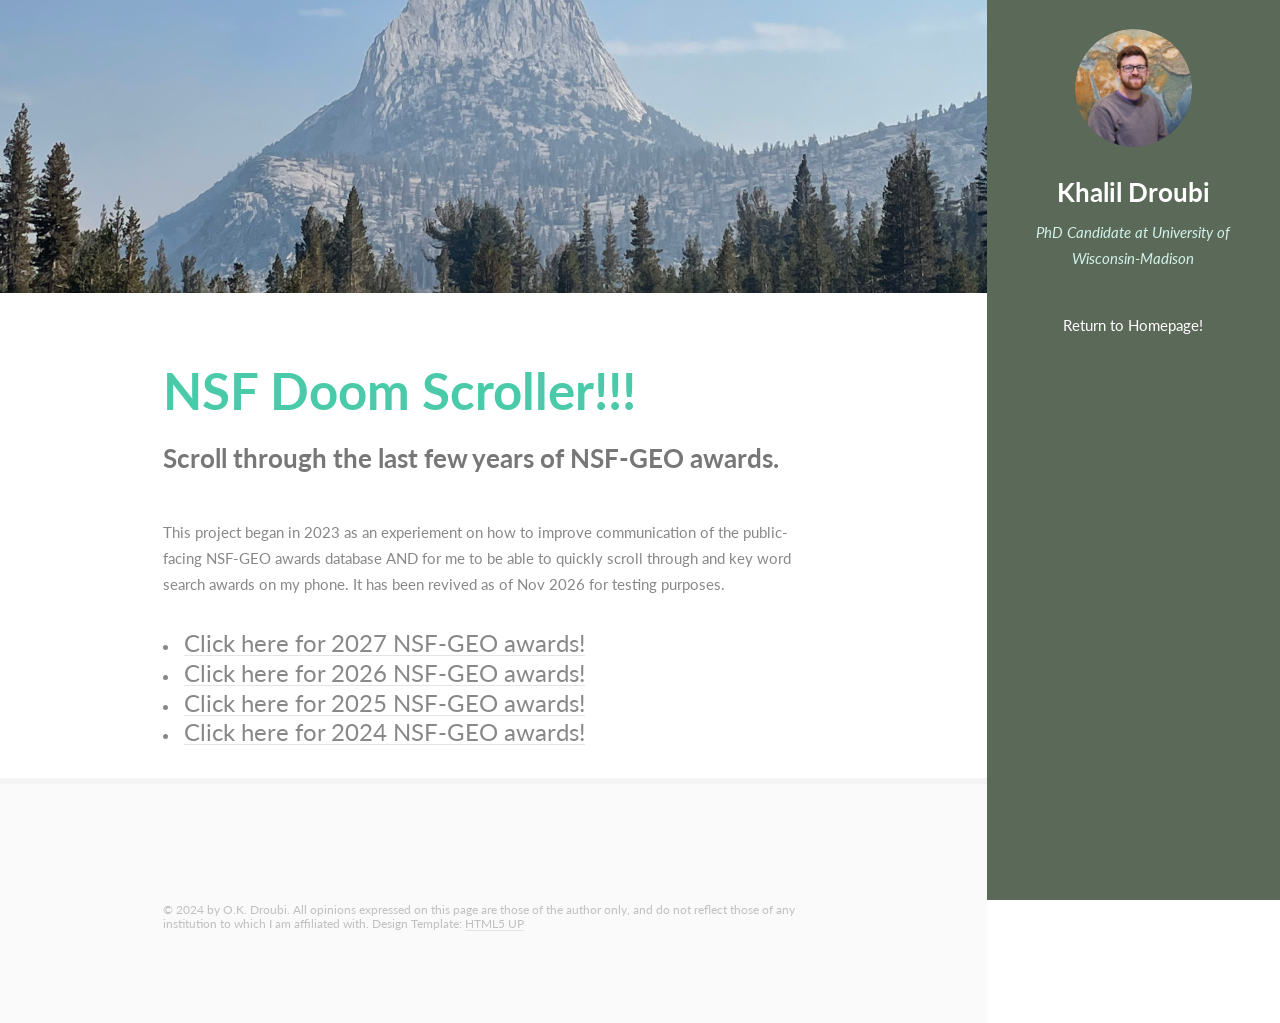
==== commit 4ccf3f39: "Update geo_nsf.html" ====
--- a/geo_nsf.html
+++ b/geo_nsf.html
@@ -62,7 +62,7 @@
 										<h2>NSF Doom Scroller!!!</h2>
 										<p>Scroll through the last few years of NSF-GEO awards.<br /></p>
 									</header>
-									<p>This project began in 2023 as an experiement on how to improve communication of the public-facing NSF-GEO awards database AND for me to be able to quickly scroll through and kew word search NSF awards on my phone. It has been revived as of Nov 2026 for testing purposes.
+									<p>This project began in 2023 as an experiement on how to improve communication of the public-facing NSF-GEO awards database AND for me to be able to quickly scroll through and key word search awards on my phone. It has been revived as of Nov 2026 for testing purposes.
 									 </p>
 									
 									<li><a href="nsf_GEO_2027.html" target="_blank" ><font size="+2">Click here for 2027 NSF-GEO awards!</font></a>  </li>
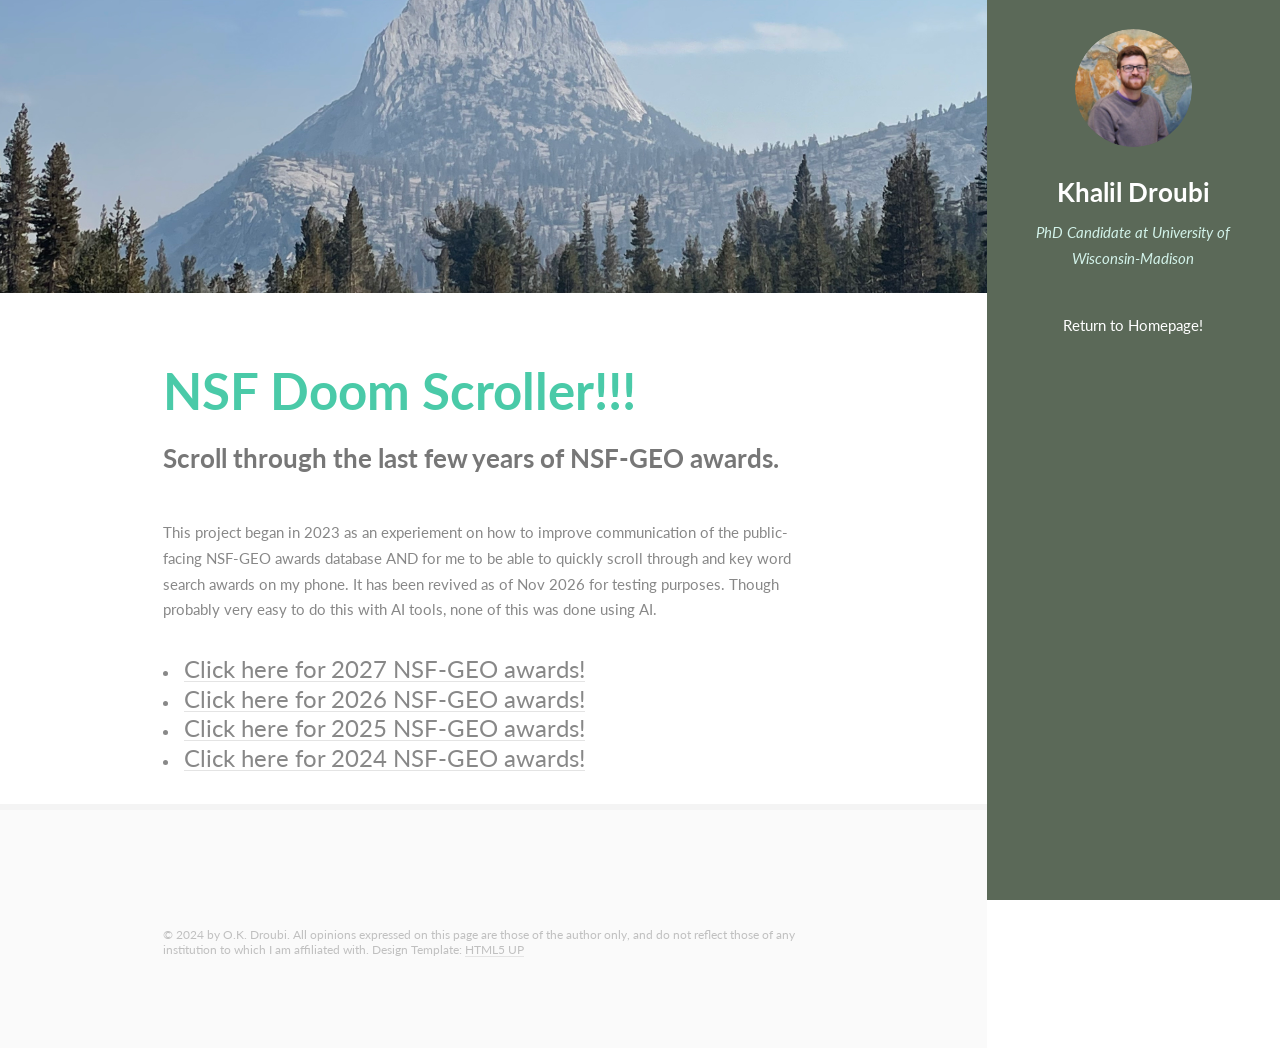
==== commit 5e9e750a: "Update geo_nsf.html" ====
--- a/geo_nsf.html
+++ b/geo_nsf.html
@@ -62,7 +62,7 @@
 										<h2>NSF Doom Scroller!!!</h2>
 										<p>Scroll through the last few years of NSF-GEO awards.<br /></p>
 									</header>
-									<p>This project began in 2023 as an experiement on how to improve communication of the public-facing NSF-GEO awards database AND for me to be able to quickly scroll through and key word search awards on my phone. It has been revived as of Nov 2026 for testing purposes.
+									<p>This project began in 2023 as an experiement on how to improve communication of the public-facing NSF-GEO awards database AND for me to be able to quickly scroll through and key word search awards on my phone. It has been revived as of Nov 2026 for testing purposes. Though probably very easy to do this with AI tools, none of this was done using AI.
 									 </p>
 									
 									<li><a href="nsf_GEO_2027.html" target="_blank" ><font size="+2">Click here for 2027 NSF-GEO awards!</font></a>  </li>
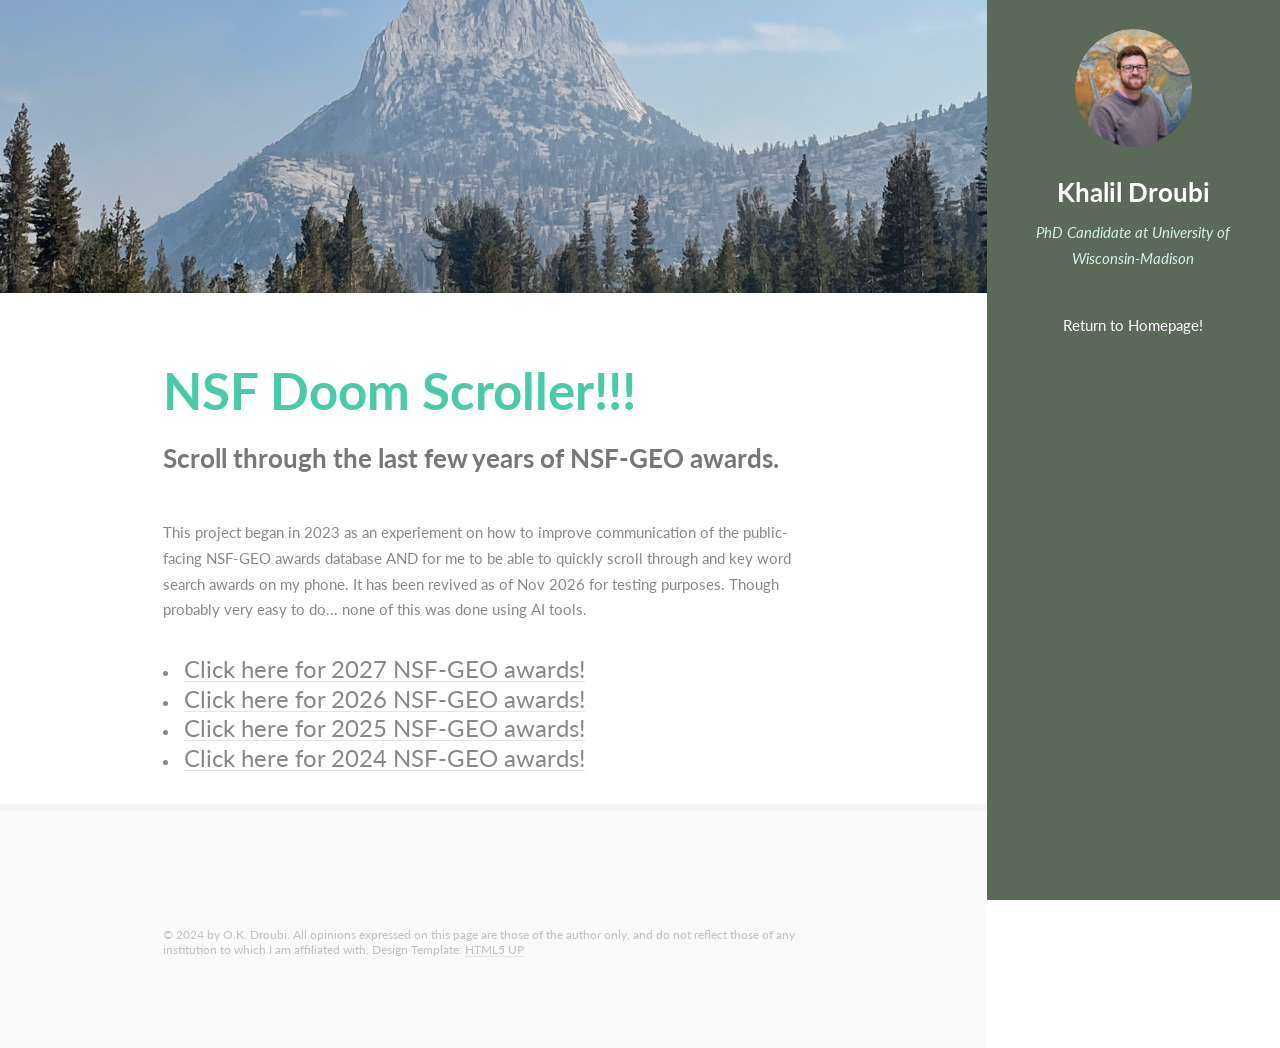
==== commit 5b911f7d: "Update geo_nsf.html" ====
--- a/geo_nsf.html
+++ b/geo_nsf.html
@@ -62,7 +62,7 @@
 										<h2>NSF Doom Scroller!!!</h2>
 										<p>Scroll through the last few years of NSF-GEO awards.<br /></p>
 									</header>
-									<p>This project began in 2023 as an experiement on how to improve communication of the public-facing NSF-GEO awards database AND for me to be able to quickly scroll through and key word search awards on my phone. It has been revived as of Nov 2026 for testing purposes. Though probably very easy to do this with AI tools, none of this was done using AI.
+									<p>This project began in 2023 as an experiement on how to improve communication of the public-facing NSF-GEO awards database AND for me to be able to quickly scroll through and key word search awards on my phone. It has been revived as of Nov 2026 for testing purposes. Though probably very easy to do... none of this was done using AI tools.
 									 </p>
 									
 									<li><a href="nsf_GEO_2027.html" target="_blank" ><font size="+2">Click here for 2027 NSF-GEO awards!</font></a>  </li>
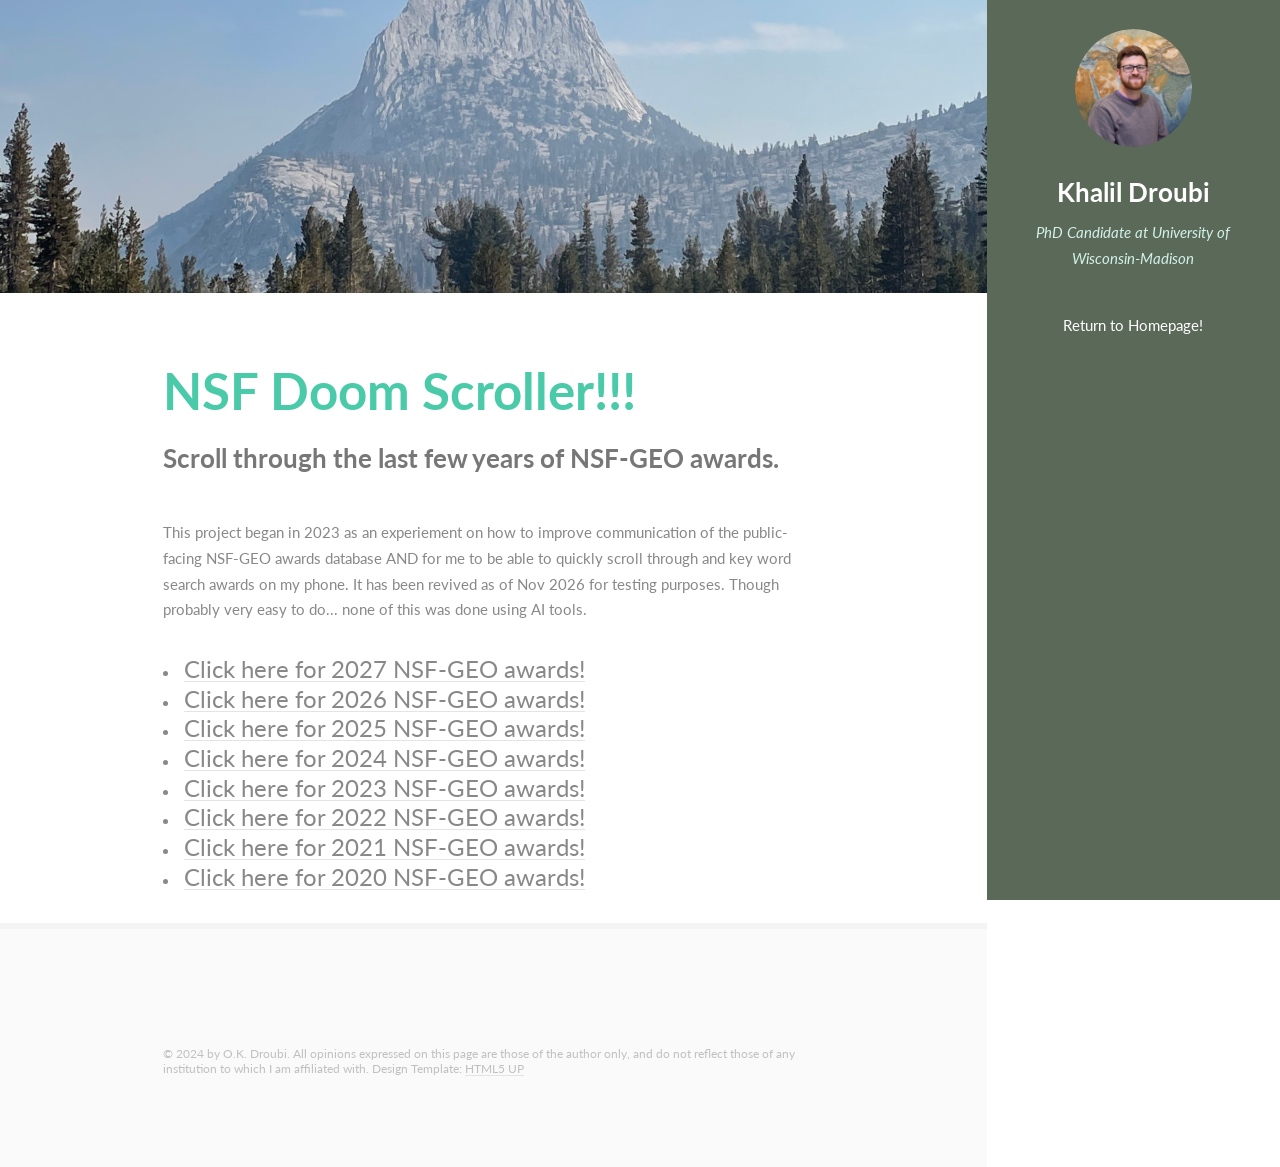
==== commit 1386ac2c: "Update geo_nsf.html" ====
--- a/geo_nsf.html
+++ b/geo_nsf.html
@@ -69,6 +69,10 @@
 									<li><a href="nsf_GEO_2026.html" target="_blank" ><font size="+2">Click here for 2026 NSF-GEO awards!</font></a> </li>
 									<li><a href="nsf_GEO_2025.html" target="_blank" ><font size="+2">Click here for 2025 NSF-GEO awards!</font></a> </li>
 									<li><a href="nsf_GEO_2024.html" target="_blank" ><font size="+2">Click here for 2024 NSF-GEO awards!</font></a> </li>
+									<li><a href="nsf_GEO_2023.html" target="_blank" ><font size="+2">Click here for 2023 NSF-GEO awards!</font></a>  </li>
+									<li><a href="nsf_GEO_2022.html" target="_blank" ><font size="+2">Click here for 2022 NSF-GEO awards!</font></a> </li>
+									<li><a href="nsf_GEO_2021.html" target="_blank" ><font size="+2">Click here for 2021 NSF-GEO awards!</font></a> </li>
+									<li><a href="nsf_GEO_2020.html" target="_blank" ><font size="+2">Click here for 2020 NSF-GEO awards!</font></a> </li>
 
 									
 										</div>
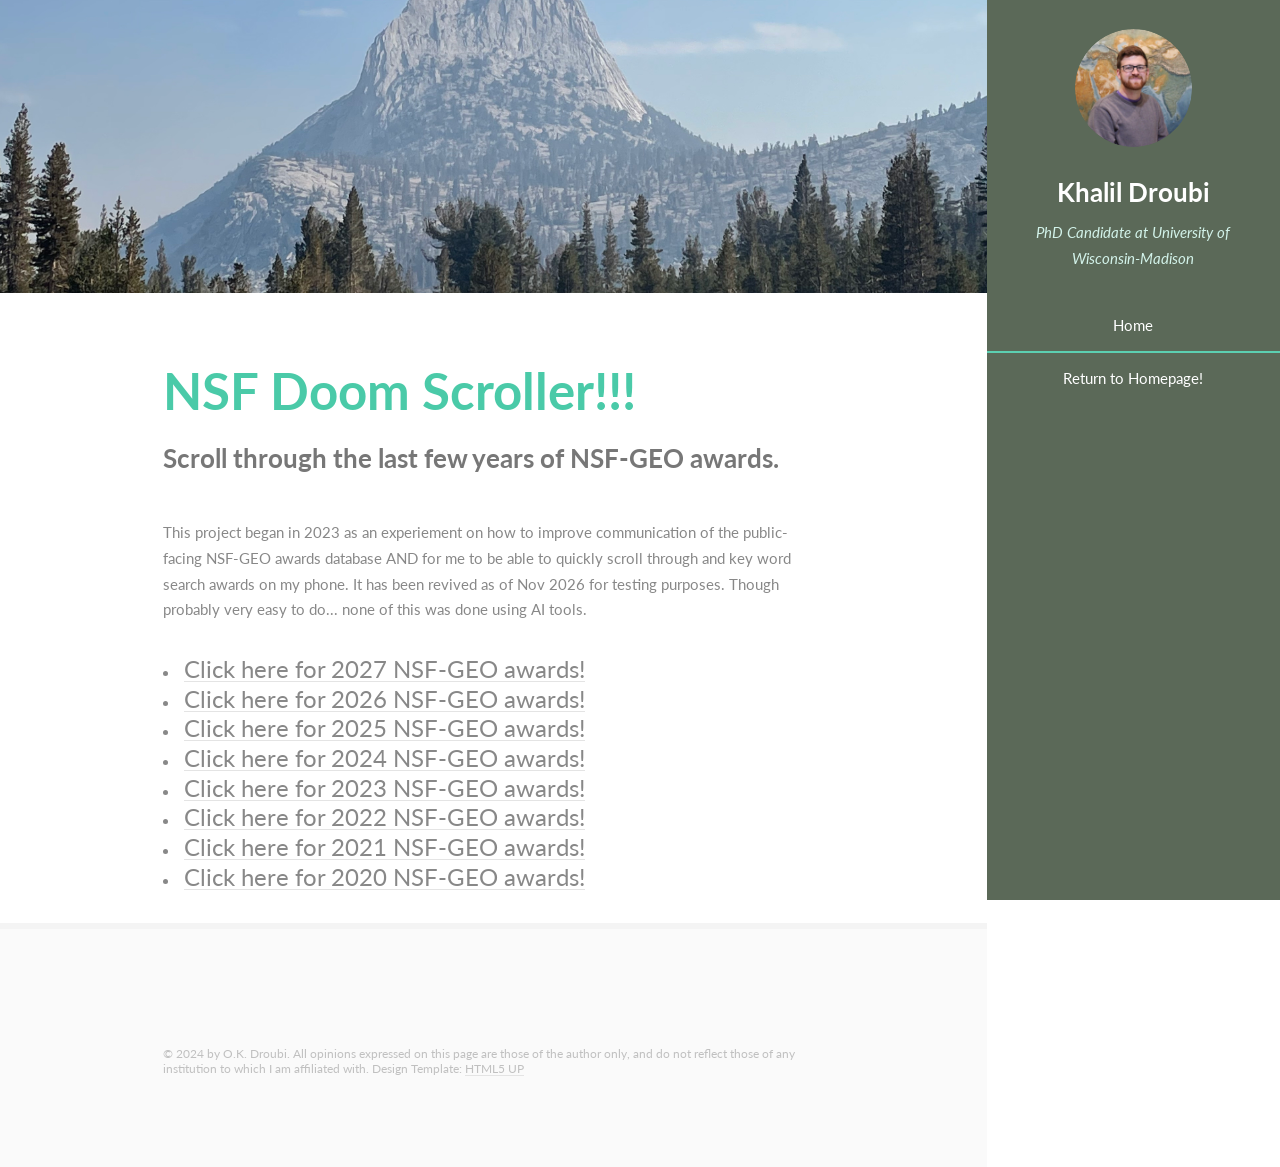
==== commit 1da87f06: "Update geo_nsf.html Bringing mobile sidebar back?" ====
--- a/geo_nsf.html
+++ b/geo_nsf.html
@@ -23,8 +23,8 @@
 				</header>
 				<nav id="nav">
 					<ul>
-						<!-- <li><a href="/"> <class="active">About Me</a></li>
-						<li><a href="/">Research</a></li>
+						<li><a href="/"> <class="active">Home</a></li>
+						<!-- <li><a href="/">Research</a></li>
 						<li><a href="/">Publications and Theses</a></li>
 						<li><a href="/">Teaching and Mentoring</a></li>
 						<li><a href="/">Field Work</a></li>
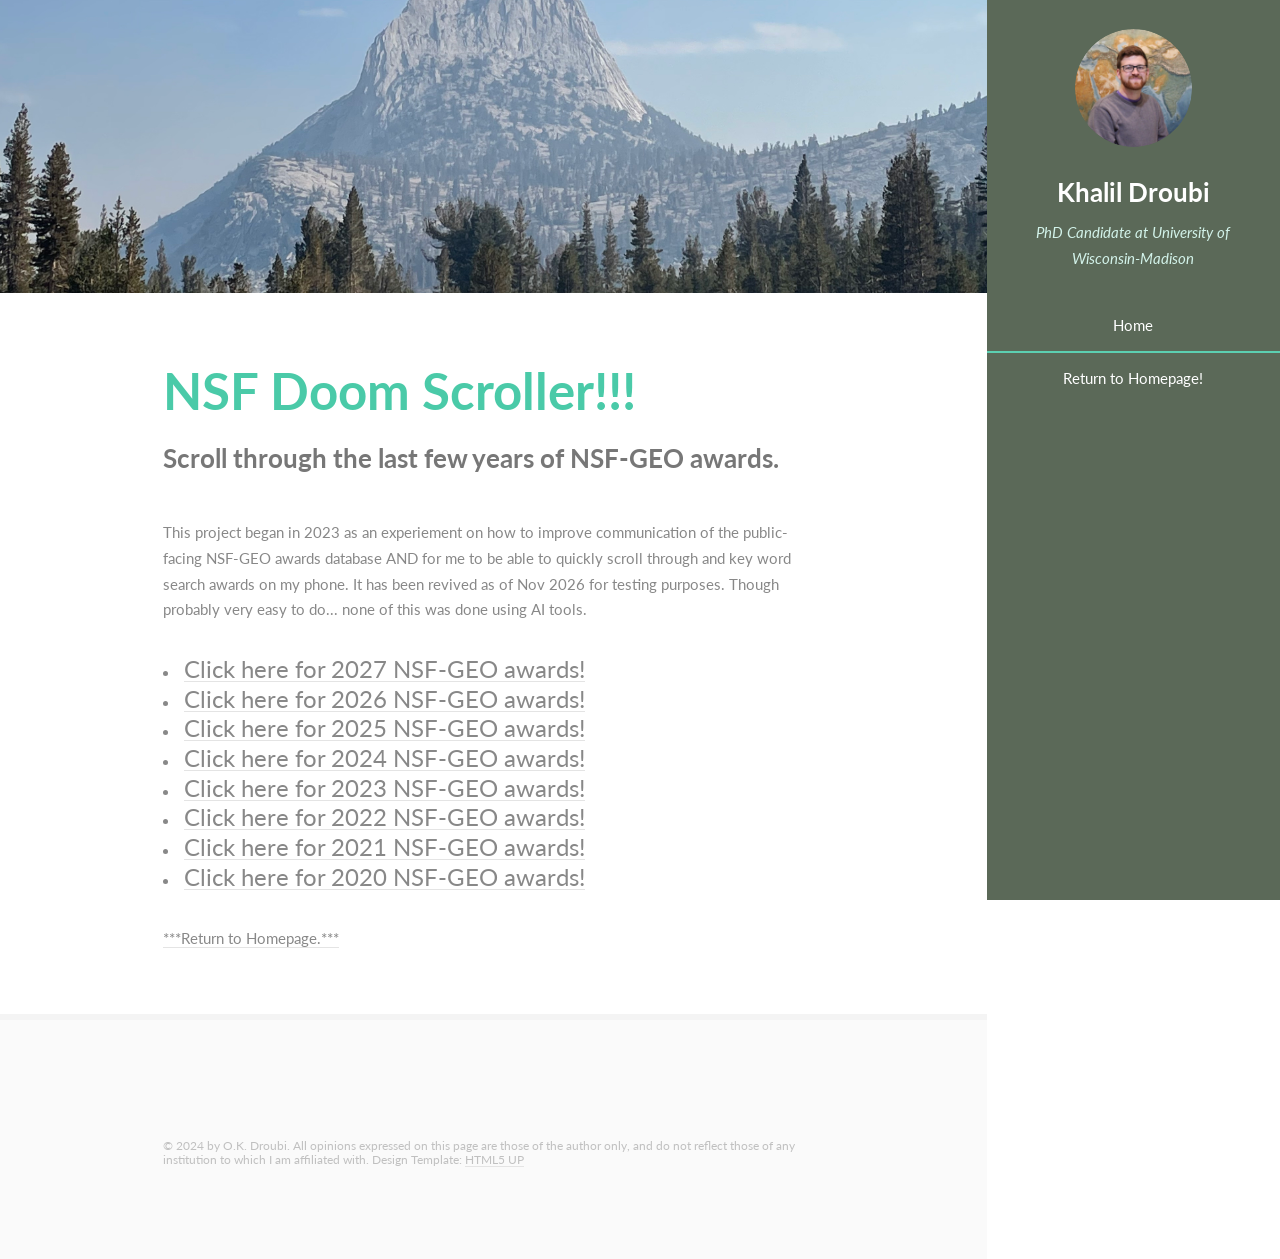
==== commit 2801a4ce: "Update geo_nsf.html" ====
--- a/geo_nsf.html
+++ b/geo_nsf.html
@@ -42,8 +42,8 @@
 					</ul>
 				</footer>
 			</section>
-	<body class="is-preload homepage">
-		<div id="page-wrapper">
+	<!-- <body class="is-preload homepage">
+		<div id="page-wrapper"> -->
 
 			
 <!-- Wrapper -->
@@ -73,6 +73,10 @@
 									<li><a href="nsf_GEO_2022.html" target="_blank" ><font size="+2">Click here for 2022 NSF-GEO awards!</font></a> </li>
 									<li><a href="nsf_GEO_2021.html" target="_blank" ><font size="+2">Click here for 2021 NSF-GEO awards!</font></a> </li>
 									<li><a href="nsf_GEO_2020.html" target="_blank" ><font size="+2">Click here for 2020 NSF-GEO awards!</font></a> </li>
+
+									<p> </p>
+									<p> </p>
+									<p> <a href="/">***Return to Homepage.***</a></p>
 
 									
 										</div>
